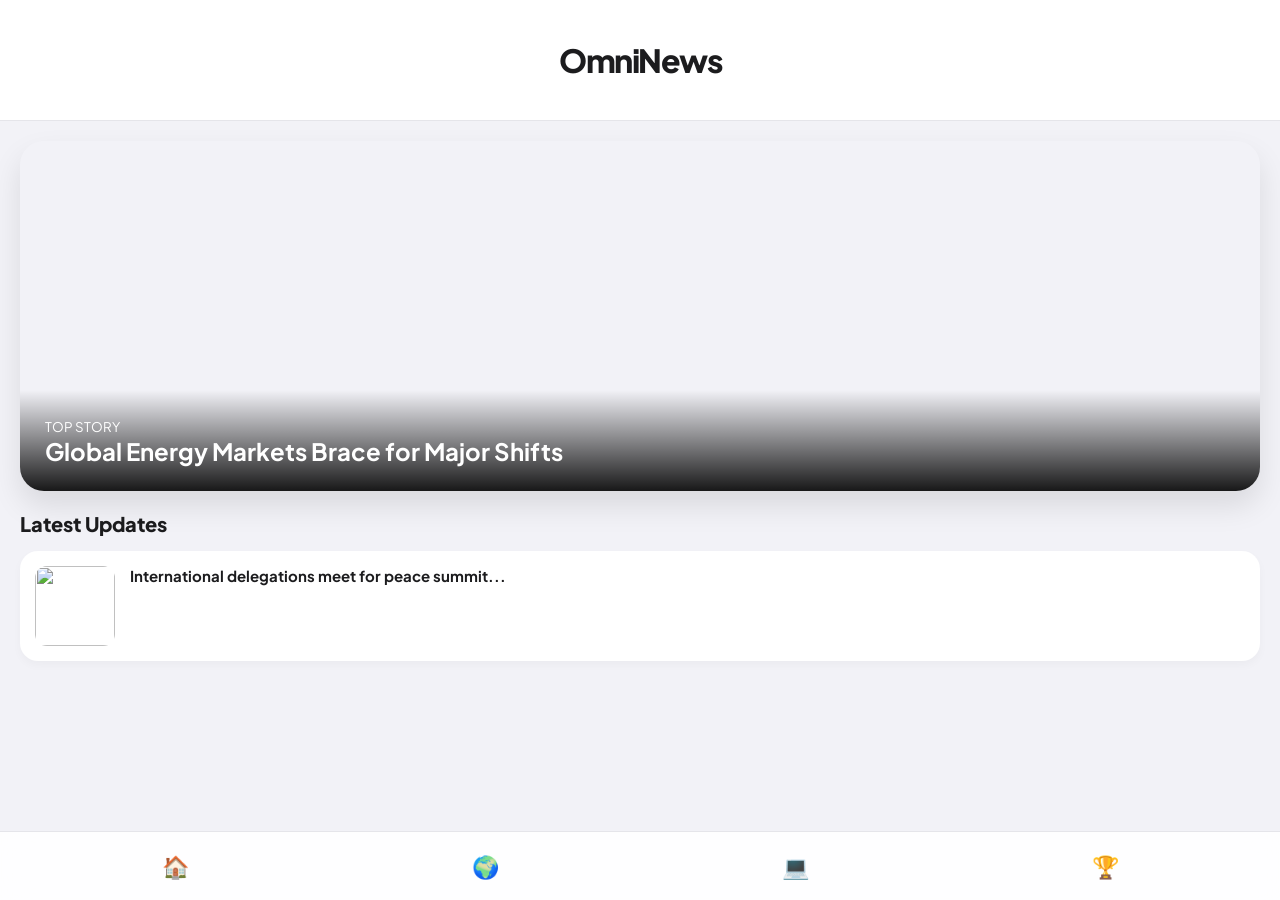
==== index.html @ 3678d4d7 "Create index.html" ====
<!DOCTYPE html>
<html lang="en">
<head>
    <meta charset="UTF-8">
    <meta name="viewport" content="width=device-width, initial-scale=1.0">
    <title>OmniNews | Home</title>
    <link href="https://fonts.googleapis.com/css2?family=Plus+Jakarta+Sans:wght@400;600;800&display=swap" rel="stylesheet">
    <style>
        :root { --primary: #FF3B30; --bg: #F2F2F7; --text: #1C1C1E; }
        * { margin: 0; padding: 0; box-sizing: border-box; font-family: 'Plus Jakarta Sans', sans-serif; }
        body { background-color: var(--bg); color: var(--text); padding-bottom: 90px; }
        header { padding: 40px 20px; background: #fff; text-align: center; border-bottom: 1px solid #e5e5ea; }
        header h1 { font-size: 32px; font-weight: 800; letter-spacing: -1.5px; }
        .hero { margin: 20px; border-radius: 24px; overflow: hidden; position: relative; height: 350px; box-shadow: 0 15px 30px rgba(0,0,0,0.1); }
        .hero-img { width: 100%; height: 100%; background: url('https://images.unsplash.com/photo-1495020689067-958852a7765e?w=800') center/cover; }
        .hero-text { position: absolute; bottom: 0; padding: 25px; background: linear-gradient(transparent, rgba(0,0,0,0.9)); color: #fff; width: 100%; }
        .section-title { padding: 0 20px; font-size: 20px; font-weight: 800; margin-bottom: 15px; }
        .feed { padding: 0 20px; }
        .card { background: #fff; border-radius: 18px; padding: 15px; display: flex; gap: 15px; margin-bottom: 15px; text-decoration: none; color: inherit; box-shadow: 0 4px 10px rgba(0,0,0,0.03); }
        .card img { width: 80px; height: 80px; border-radius: 12px; object-fit: cover; }
        .card-info h3 { font-size: 15px; line-height: 1.3; }
        nav { position: fixed; bottom: 0; width: 100%; background: rgba(255,255,255,0.9); backdrop-filter: blur(15px); display: flex; justify-content: space-around; padding: 20px; border-top: 1px solid #e5e5ea; }
        nav a { text-decoration: none; font-size: 22px; color: #8e8e93; transition: 0.3s; }
        nav a.active { color: var(--primary); }
    </style>
</head>
<body>
    <header><h1>OmniNews</h1></header>
    <div class="hero">
        <div class="hero-img"></div>
        <div class="hero-text">
            <small>TOP STORY</small>
            <h2>Global Energy Markets Brace for Major Shifts</h2>
        </div>
    </div>
    <h2 class="section-title">Latest Updates</h2>
    <div class="feed">
        <a href="world.html" class="card">
            <img src="https://images.unsplash.com/photo-1529107386315-e1a2ed48a620?w=200">
            <div class="card-info"><h3>International delegations meet for peace summit...</h3></div>
        </a>
    </div>
    <nav>
        <a href="index.html" class="active">🏠</a>
        <a href="world.html">🌍</a>
        <a href="tech.html">💻</a>
        <a href="sports.html">🏆</a>
    </nav>
</body>
</html>
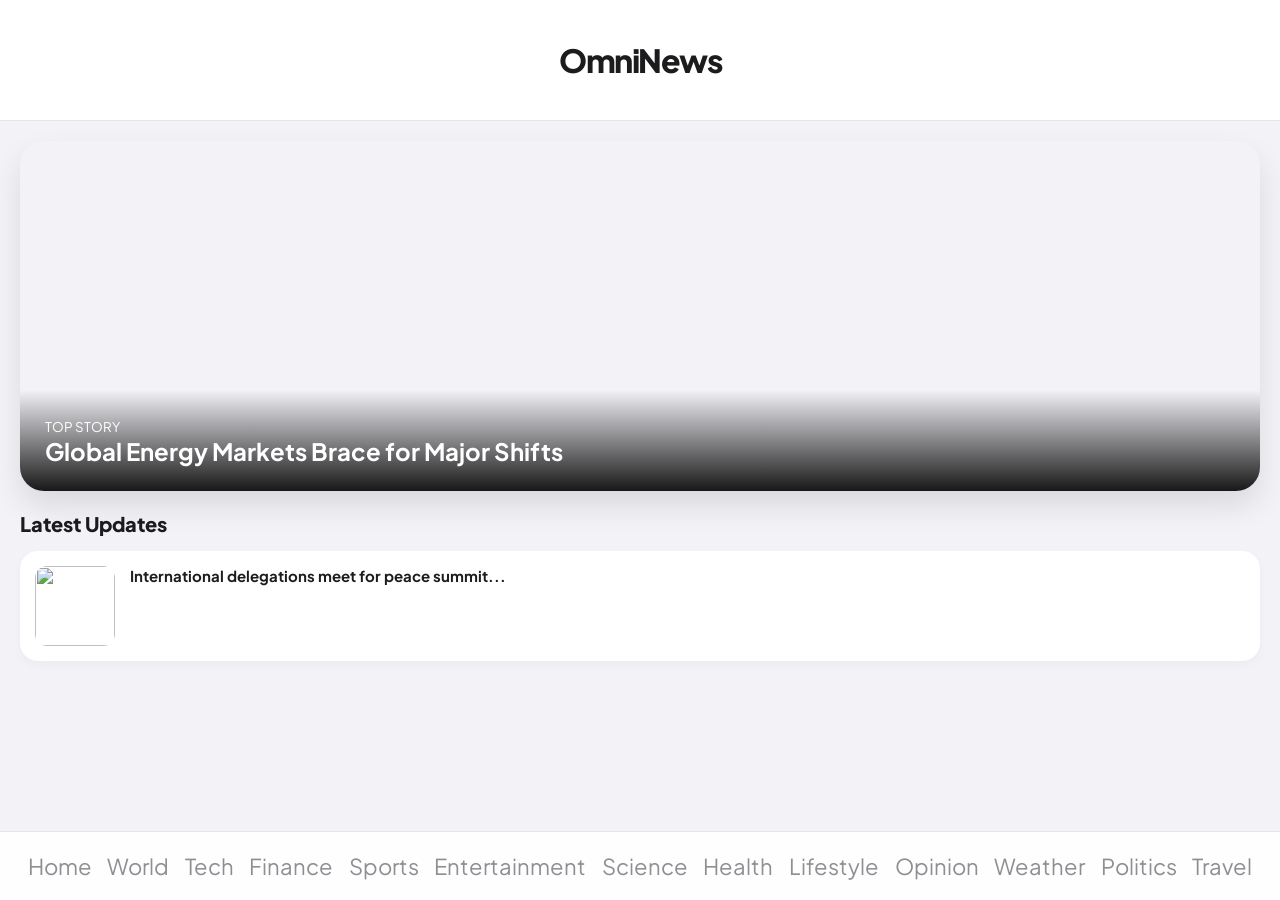
==== commit d11fb8c8: "Update index.html" ====
--- a/index.html
+++ b/index.html
@@ -40,11 +40,20 @@
             <div class="card-info"><h3>International delegations meet for peace summit...</h3></div>
         </a>
     </div>
-    <nav>
-        <a href="index.html" class="active">🏠</a>
-        <a href="world.html">🌍</a>
-        <a href="tech.html">💻</a>
-        <a href="sports.html">🏆</a>
-    </nav>
+   <nav>
+    <a href="index.html">Home</a>
+    <a href="world.html">World</a>
+    <a href="tech.html">Tech</a>
+    <a href="finance.html">Finance</a>
+    <a href="sports.html">Sports</a>
+    <a href="entertainment.html">Entertainment</a>
+    <a href="science.html">Science</a>
+    <a href="health.html">Health</a>
+    <a href="lifestyle.html">Lifestyle</a>
+    <a href="opinion.html">Opinion</a>
+    <a href="weather.html">Weather</a>
+    <a href="politics.html">Politics</a>
+    <a href="travel.html">Travel</a>
+</nav>
 </body>
 </html>
